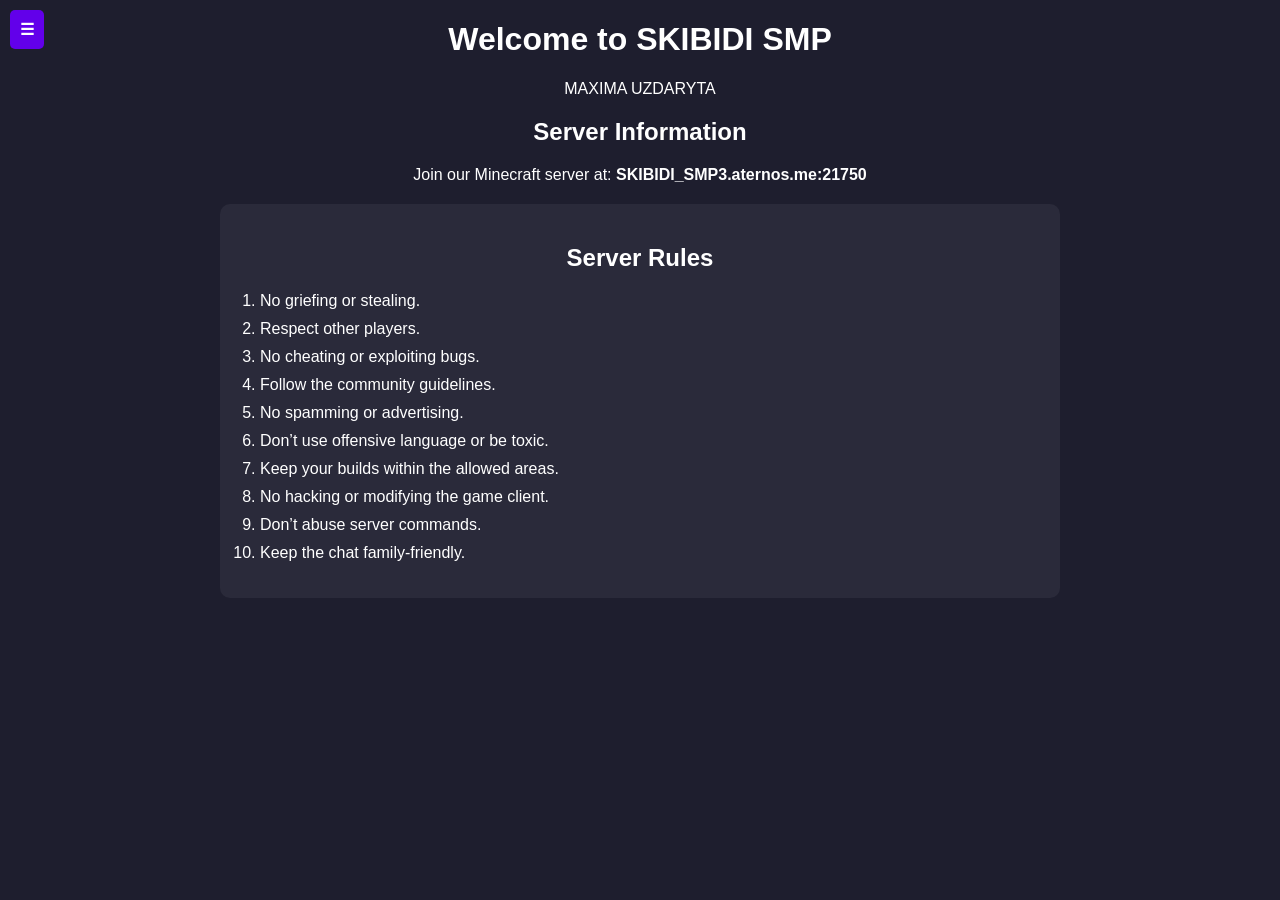
==== index.html @ d939816a "Update index.html" ====
<!DOCTYPE html>
<html lang="en">
<head>
    <meta charset="UTF-8">
    <meta name="viewport" content="width=device-width, initial-scale=1.0">
    <title>SKIBIDI SMP</title>
    <style>
        /* General Styles */
        body {
            font-family: Arial, sans-serif;
            background-color: #1e1e2e;
            color: #ffffff;
            text-align: center;
            margin: 0;
            padding: 0;
        }

        /* Popup Styles */
        .popup {
            display: none;
            position: fixed;
            top: 50%;
            left: 50%;
            transform: translate(-50%, -50%);
            background: #2a2a3a;
            padding: 20px;
            border-radius: 10px;
            box-shadow: 0px 4px 10px rgba(0, 0, 0, 0.3);
            z-index: 1000;
            width: 90%;
            max-width: 400px;
        }

        .popup input, .popup textarea {
            display: block;
            width: 100%;
            padding: 10px;
            margin: 10px 0;
            border-radius: 5px;
            border: none;
        }

        .popup textarea {
            resize: vertical;
            height: 100px;
        }

        .popup button {
            background: #6200ea;
            color: white;
            border: none;
            padding: 10px 20px;
            border-radius: 5px;
            cursor: pointer;
        }

        .popup button:hover {
            background: #7c4dff;
        }

        /* Overlay */
        .overlay {
            display: none;
            position: fixed;
            top: 0;
            left: 0;
            width: 100%;
            height: 100%;
            background: rgba(0, 0, 0, 0.5);
            z-index: 999;
        }

        /* Menu Button */
        .menu {
            position: absolute;
            top: 10px;
            left: 10px;
            background: #6200ea;
            padding: 10px;
            border-radius: 5px;
            cursor: pointer;
            color: white;
            font-weight: bold;
        }

        /* Profile Name */
        .profile-name {
            position: absolute;
            top: 10px;
            right: 10px;
            background: #6200ea;
            padding: 10px;
            border-radius: 5px;
            color: white;
            font-weight: bold;
        }

        /* Uploaded Videos */
        .uploaded-videos {
            display: flex;
            flex-direction: column;
            gap: 20px;
            margin-top: 20px;
        }

        .uploaded-videos .video-item {
            width: 100%;
            max-width: 300px;
            background: #3b3b4f;
            padding: 10px;
            border-radius: 10px;
            text-align: left;
        }

        .uploaded-videos .video-item video {
            width: 100%;
            border-radius: 10px;
            aspect-ratio: 9/16;
            object-fit: cover;
        }

        .uploaded-videos .video-item h3 {
            margin: 10px 0;
        }

        /* Rules Section */
        .rules {
            margin: 20px auto;
            padding: 20px;
            background: #2a2a3a;
            border-radius: 10px;
            max-width: 800px;
            text-align: left;
        }

        .rules h2 {
            text-align: center;
        }

        .rules ol {
            padding-left: 20px;
        }

        .rules ol li {
            margin: 10px 0;
        }

        /* Responsive Design */
        @media (max-width: 768px) {
            .uploaded-videos .video-item {
                width: 100%;
                max-width: 100%;
            }

            .rules {
                padding: 15px;
            }

            .menu {
                top: 5px;
                left: 5px;
                padding: 8px;
            }

            .profile-name {
                top: 5px;
                right: 5px;
                padding: 8px;
            }
        }

        @media (max-width: 480px) {
            .rules ol {
                padding-left: 15px;
            }

            .rules ol li {
                font-size: 0.9em;
            }
        }
    </style>
</head>
<body>

    <!-- Hamburger Menu Button -->
    <div class="menu" onclick="togglePopup('menuPopup')">☰</div>

    <!-- Profile Name (Shows when logged in) -->
    <div id="profileName" class="profile-name" style="display: none;"></div>

    <!-- Menu Popup -->
    <div id="menuPopup" class="popup">
        <button onclick="togglePopup('menuPopup')">X</button>
        <h2>Menu</h2>
        <div id="loginMenu">
            <button onclick="togglePopup('loginPopup')">Login</button>
            <button onclick="togglePopup('registerPopup')">Register</button>
        </div>
        <div id="loggedInMenu" style="display: none;">
            <button onclick="togglePopup('videosPopup')">Videos</button>
            <button onclick="togglePopup('reportPopup')">Report</button>
            <button onclick="togglePopup('unbanPopup')">Unban Request</button>
            <button onclick="logout()">Logout</button>
        </div>
    </div>

    <!-- Login Popup -->
    <div id="loginPopup" class="popup">
        <button onclick="togglePopup('loginPopup')">X</button>
        <h2>Login</h2>
        <input type="text" placeholder="Username" id="loginUsername">
        <input type="password" placeholder="Password" id="loginPassword">
        <button onclick="login()">Login</button>
    </div>

    <!-- Register Popup -->
    <div id="registerPopup" class="popup">
        <button onclick="togglePopup('registerPopup')">X</button>
        <h2>Register</h2>
        <input type="text" placeholder="Username" id="registerUsername">
        <input type="password" placeholder="Password" id="registerPassword">
        <button onclick="register()">Register</button>
    </div>

    <!-- Videos Popup -->
    <div id="videosPopup" class="popup">
        <button onclick="togglePopup('videosPopup')">X</button>
        <h2>Upload and Share a Video</h2>
        <input type="file" id="videoFile" accept="video/*">
        <button onclick="uploadVideo()">Upload Video</button>
        <div class="uploaded-videos" id="uploadedVideos"></div>
    </div>

    <!-- Report Popup -->
    <div id="reportPopup" class="popup">
        <button onclick="togglePopup('reportPopup')">X</button>
        <h2>Report</h2>
        <input type="text" placeholder="Player Name" id="reportPlayer">
        <input type="text" placeholder="Reason" id="reportReason">
        <button onclick="submitReport()">Submit</button>
    </div>

    <!-- Unban Popup -->
    <div id="unbanPopup" class="popup">
        <button onclick="togglePopup('unbanPopup')">X</button>
        <h2>Unban Request</h2>
        <input type="text" placeholder="Player Name" id="unbanPlayer">
        <textarea placeholder="Why should you be unbanned?" id="unbanReason"></textarea>
        <button onclick="submitUnbanRequest()">Submit</button>
    </div>

    <!-- Overlay -->
    <div id="overlay" class="overlay"></div>

    <header>
        <h1>Welcome to SKIBIDI SMP</h1>
        <p>MAXIMA UZDARYTA</p>
    </header>

    <main>
        <section>
            <h2>Server Information</h2>
            <p>Join our Minecraft server at: <strong>SKIBIDI_SMP3.aternos.me:21750</strong></p>
        </section>

        <!-- Rules Section -->
        <section class="rules">
            <h2>Server Rules</h2>
            <ol>
                <li>No griefing or stealing.</li>
                <li>Respect other players.</li>
                <li>No cheating or exploiting bugs.</li>
                <li>Follow the community guidelines.</li>
                <li>No spamming or advertising.</li>
                <li>Don’t use offensive language or be toxic.</li>
                <li>Keep your builds within the allowed areas.</li>
                <li>No hacking or modifying the game client.</li>
                <li>Don’t abuse server commands.</li>
                <li>Keep the chat family-friendly.</li>
            </ol>
        </section>
    </main>

    <script>
        const allowedUsernames = [
            "geimer126", "Volidolis", "Luntikx", "v1xmi", "zubzikas",
            "hiscookie", "kajuksas69", "Glyte222", "Jemas123x", "Le_ziurke7"
        ];
        
        const registeredUsers = {}; // Stores registered usernames and passwords

        function togglePopup(popupId) {
            let popup = document.getElementById(popupId);
            let overlay = document.getElementById('overlay');
            popup.style.display = popup.style.display === "block" ? "none" : "block";
            overlay.style.display = popup.style.display;
        }

        function register() {
            let username = document.getElementById('registerUsername').value;
            let password = document.getElementById('registerPassword').value;

            if (!allowedUsernames.includes(username)) {
                alert(`You need permission to be whitelisted. Join: https://discord.gg/QrcvUuvJQU`);
                return;
            }
            
            if (registeredUsers[username]) {
                alert("This username is already registered!");
                return;
            }

            if (password.length < 6) {
                alert("Password must be at least 6 characters long.");
                return;
            }
            
            registeredUsers[username] = password;
            alert("Registration successful!");
            togglePopup('registerPopup');
        }

        function login() {
            let username = document.getElementById('loginUsername').value;
            let password = document.getElementById('loginPassword').value;
            
            if (!allowedUsernames.includes(username)) {
                alert("You need permission to be whitelisted. Join: https://discord.gg/QrcvUuvJQU");
                return;
            }
            
            if (!registeredUsers[username]) {
                alert("This username is not registered!");
                return;
            }
            
            if (registeredUsers[username] !== password) {
                alert("Incorrect password!");
                return;
            }
            
            document.getElementById('profileName').textContent = 'Logged in as: ' + username;
            document.getElementById('profileName').style.display = 'block';
            togglePopup('loginPopup');
            document.getElementById('loginMenu').style.display = 'none';
            document.getElementById('loggedInMenu').style.display = 'block';
        }

        function logout() {
            document.getElementById('profileName').style.display = 'none';
            document.getElementById('loginMenu').style.display = 'block';
            document.getElementById('loggedInMenu').style.display = 'none';
        }

        const badWords = ["badword1", "badword2", "badword3"]; // Replace with actual bad words

        function containsBadWords(text) {
            return badWords.some(word => text.toLowerCase().includes(word));
        }

        function submitReport() {
            let player = document.getElementById('reportPlayer').value;
            let reason = document.getElementById('reportReason').value;
            let reporter = document.getElementById('profileName').textContent.replace('Logged in as: ', '');
            
            if (containsBadWords(reason)) {
                alert("⚠️ If you type this message, you will be banned for 15 minutes! ⚠️");
                return;
            }
            
            let message = `🚨 New Report! 🚨\n👤 Reporter: ${reporter}\n👤 Reported: ${player}\n📝 Reason: ${reason}`;
            sendToDiscord(message);
            alert('Report submitted successfully!');
            togglePopup('reportPopup');
        }

        function submitUnbanRequest() {
            let player = document.getElementById('unbanPlayer').value;
            let reason = document.getElementById('unbanReason').value;
            let requester = document.getElementById('profileName').textContent.replace('Logged in as: ', '');
            
            if (containsBadWords(reason)) {
                alert("⚠️ If you type this message, you will be banned for 15 minutes! ⚠️");
                return;
            }
            
            let message = `🚨 Unban Request 🚨\n👤 Account: ${requester}\n👤 Player: ${player}\n📝 Reason: ${reason}`;
            sendToDiscord(message);
            alert('Unban request submitted successfully!');
            togglePopup('unbanPopup');
        }

        function sendToDiscord(message) {
            fetch('https://discord.com/api/webhooks/1352628391337263175/ts5K-b9ww1mqfVxN3UlFY0LLeKubiLvtzYj4DkbLq2ZmRBpGNhLUbKrtg3sq5tM0WVVT', {
                method: 'POST',
                headers: { 'Content-Type': 'application/json' },
                body: JSON.stringify({ content: message })
            }).catch(error => alert('Error sending data!'));
        }

        function uploadVideo() {
            let videoFile = document.getElementById('videoFile').files[0];
            if (!videoFile) {
                alert("Please select a video file.");
                return;
            }
            
            let videoItem = document.createElement('div');
            videoItem.classList.add('video-item');
            let videoElement = document.createElement('video');
            videoElement.src = URL.createObjectURL(videoFile);
            videoElement.controls = true;
            videoItem.appendChild(videoElement);
            let videoTitle = document.createElement('h3');
            videoTitle.textContent = videoFile.name;
            videoItem.appendChild(videoTitle);
            document.getElementById('uploadedVideos').appendChild(videoItem);
        }
    </script>

</body>
</html>
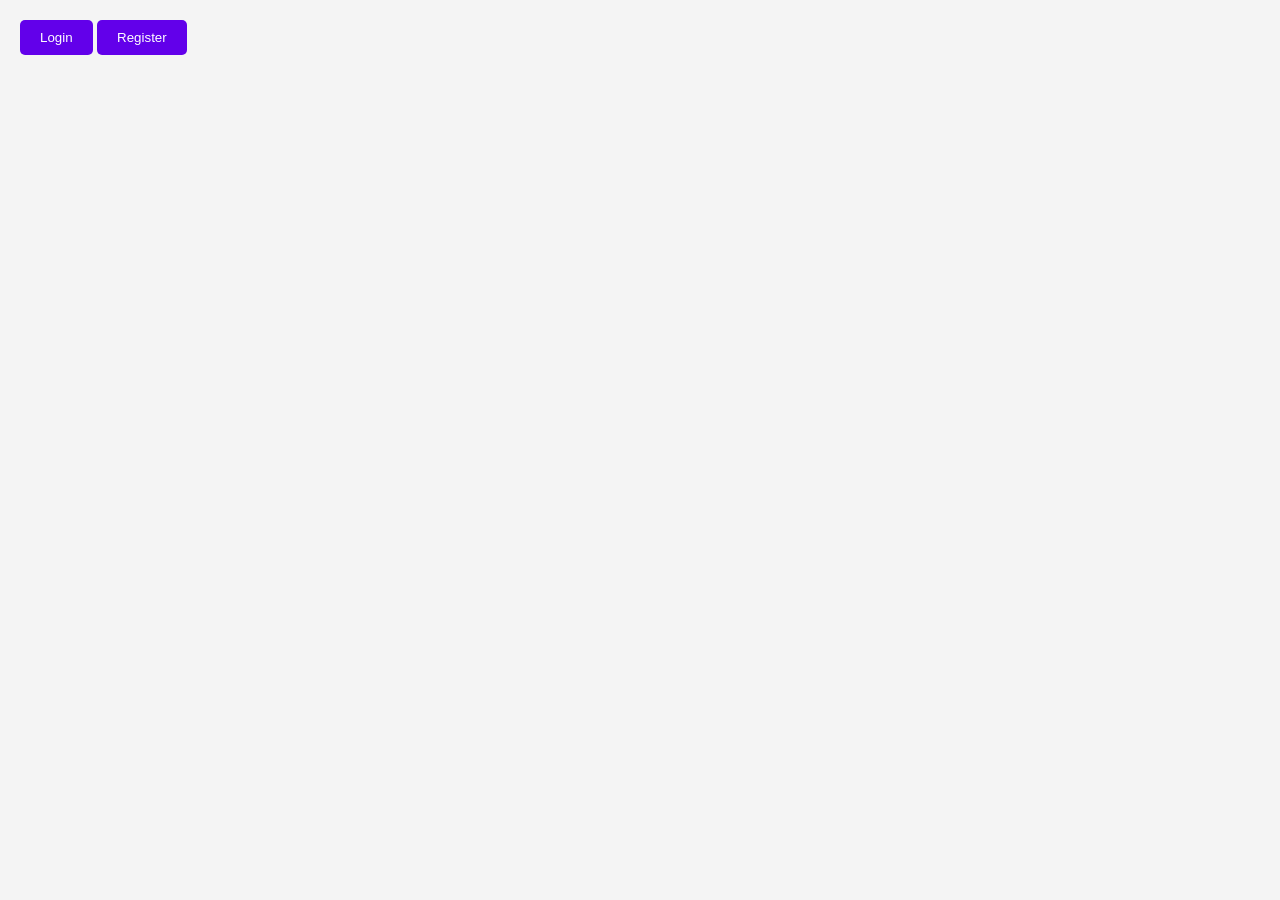
==== commit 6cf4e395: "Update index.html" ====
--- a/index.html
+++ b/index.html
@@ -1,292 +1,156 @@
 <!DOCTYPE html>
 <html lang="en">
+
 <head>
     <meta charset="UTF-8">
     <meta name="viewport" content="width=device-width, initial-scale=1.0">
-    <title>SKIBIDI SMP</title>
+    <title>Minecraft Login System</title>
     <style>
-        /* General Styles */
         body {
             font-family: Arial, sans-serif;
-            background-color: #1e1e2e;
-            color: #ffffff;
-            text-align: center;
             margin: 0;
             padding: 0;
-        }
-
-        /* Popup Styles */
+            background-color: #f4f4f4;
+        }
+
         .popup {
             display: none;
             position: fixed;
             top: 50%;
             left: 50%;
             transform: translate(-50%, -50%);
-            background: #2a2a3a;
+            background-color: white;
+            border-radius: 10px;
             padding: 20px;
-            border-radius: 10px;
-            box-shadow: 0px 4px 10px rgba(0, 0, 0, 0.3);
-            z-index: 1000;
-            width: 90%;
-            max-width: 400px;
-        }
-
-        .popup input, .popup textarea {
-            display: block;
-            width: 100%;
-            padding: 10px;
-            margin: 10px 0;
-            border-radius: 5px;
-            border: none;
-        }
-
-        .popup textarea {
-            resize: vertical;
-            height: 100px;
-        }
-
-        .popup button {
-            background: #6200ea;
-            color: white;
-            border: none;
-            padding: 10px 20px;
-            border-radius: 5px;
-            cursor: pointer;
-        }
-
-        .popup button:hover {
-            background: #7c4dff;
-        }
-
-        /* Overlay */
-        .overlay {
+            box-shadow: 0 4px 8px rgba(0, 0, 0, 0.2);
+            z-index: 100;
+        }
+
+        #overlay {
             display: none;
             position: fixed;
             top: 0;
             left: 0;
             width: 100%;
             height: 100%;
-            background: rgba(0, 0, 0, 0.5);
-            z-index: 999;
-        }
-
-        /* Menu Button */
-        .menu {
-            position: absolute;
-            top: 10px;
-            left: 10px;
-            background: #6200ea;
+            background-color: rgba(0, 0, 0, 0.5);
+            z-index: 50;
+        }
+
+        input,
+        textarea {
+            width: 100%;
             padding: 10px;
+            margin: 10px 0;
+            border: 1px solid #ccc;
+            border-radius: 5px;
+        }
+
+        button {
+            background-color: #6200ea;
+            color: white;
+            border: none;
+            padding: 10px 20px;
             border-radius: 5px;
             cursor: pointer;
-            color: white;
+        }
+
+        button:hover {
+            background-color: #3700b3;
+        }
+
+        .menu,
+        #loggedInMenu {
+            margin: 20px;
+        }
+
+        #profileName {
+            font-size: 18px;
             font-weight: bold;
         }
 
-        /* Profile Name */
-        .profile-name {
-            position: absolute;
-            top: 10px;
-            right: 10px;
-            background: #6200ea;
-            padding: 10px;
-            border-radius: 5px;
-            color: white;
-            font-weight: bold;
-        }
-
-        /* Uploaded Videos */
-        .uploaded-videos {
-            display: flex;
-            flex-direction: column;
-            gap: 20px;
-            margin-top: 20px;
-        }
-
-        .uploaded-videos .video-item {
+        #loginMenu {
+            display: block;
+        }
+
+        #loggedInMenu {
+            display: none;
+        }
+
+        .popup h2 {
+            text-align: center;
+        }
+
+        .popup button {
             width: 100%;
-            max-width: 300px;
-            background: #3b3b4f;
-            padding: 10px;
-            border-radius: 10px;
-            text-align: left;
-        }
-
-        .uploaded-videos .video-item video {
-            width: 100%;
-            border-radius: 10px;
-            aspect-ratio: 9/16;
-            object-fit: cover;
-        }
-
-        .uploaded-videos .video-item h3 {
-            margin: 10px 0;
-        }
-
-        /* Rules Section */
-        .rules {
-            margin: 20px auto;
-            padding: 20px;
-            background: #2a2a3a;
-            border-radius: 10px;
-            max-width: 800px;
-            text-align: left;
-        }
-
-        .rules h2 {
-            text-align: center;
-        }
-
-        .rules ol {
-            padding-left: 20px;
-        }
-
-        .rules ol li {
-            margin: 10px 0;
-        }
-
-        /* Responsive Design */
-        @media (max-width: 768px) {
-            .uploaded-videos .video-item {
-                width: 100%;
-                max-width: 100%;
-            }
-
-            .rules {
-                padding: 15px;
-            }
-
-            .menu {
-                top: 5px;
-                left: 5px;
-                padding: 8px;
-            }
-
-            .profile-name {
-                top: 5px;
-                right: 5px;
-                padding: 8px;
-            }
-        }
-
-        @media (max-width: 480px) {
-            .rules ol {
-                padding-left: 15px;
-            }
-
-            .rules ol li {
-                font-size: 0.9em;
-            }
+        }
+
+        .popup input,
+        .popup textarea {
+            width: 95%;
         }
     </style>
 </head>
+
 <body>
 
-    <!-- Hamburger Menu Button -->
-    <div class="menu" onclick="togglePopup('menuPopup')">☰</div>
-
-    <!-- Profile Name (Shows when logged in) -->
-    <div id="profileName" class="profile-name" style="display: none;"></div>
-
-    <!-- Menu Popup -->
-    <div id="menuPopup" class="popup">
-        <button onclick="togglePopup('menuPopup')">X</button>
-        <h2>Menu</h2>
-        <div id="loginMenu">
-            <button onclick="togglePopup('loginPopup')">Login</button>
-            <button onclick="togglePopup('registerPopup')">Register</button>
-        </div>
-        <div id="loggedInMenu" style="display: none;">
-            <button onclick="togglePopup('videosPopup')">Videos</button>
-            <button onclick="togglePopup('reportPopup')">Report</button>
-            <button onclick="togglePopup('unbanPopup')">Unban Request</button>
-            <button onclick="logout()">Logout</button>
-        </div>
-    </div>
-
-    <!-- Login Popup -->
+    <!-- Overlay -->
+    <div id="overlay"></div>
+
+    <!-- Login Form -->
     <div id="loginPopup" class="popup">
         <button onclick="togglePopup('loginPopup')">X</button>
         <h2>Login</h2>
-        <input type="text" placeholder="Username" id="loginUsername">
-        <input type="password" placeholder="Password" id="loginPassword">
+        <input type="text" id="loginUsername" placeholder="Username" />
+        <input type="password" id="loginPassword" placeholder="Password" />
         <button onclick="login()">Login</button>
     </div>
 
-    <!-- Register Popup -->
+    <!-- Register Form -->
     <div id="registerPopup" class="popup">
         <button onclick="togglePopup('registerPopup')">X</button>
         <h2>Register</h2>
-        <input type="text" placeholder="Username" id="registerUsername">
-        <input type="password" placeholder="Password" id="registerPassword">
+        <input type="text" id="registerUsername" placeholder="Username" />
+        <input type="password" id="registerPassword" placeholder="Password" />
         <button onclick="register()">Register</button>
     </div>
 
-    <!-- Videos Popup -->
-    <div id="videosPopup" class="popup">
-        <button onclick="togglePopup('videosPopup')">X</button>
-        <h2>Upload and Share a Video</h2>
-        <input type="file" id="videoFile" accept="video/*">
-        <button onclick="uploadVideo()">Upload Video</button>
-        <div class="uploaded-videos" id="uploadedVideos"></div>
-    </div>
-
-    <!-- Report Popup -->
+    <!-- Report Form -->
     <div id="reportPopup" class="popup">
         <button onclick="togglePopup('reportPopup')">X</button>
-        <h2>Report</h2>
-        <input type="text" placeholder="Player Name" id="reportPlayer">
-        <input type="text" placeholder="Reason" id="reportReason">
-        <button onclick="submitReport()">Submit</button>
-    </div>
-
-    <!-- Unban Popup -->
+        <h2>Report Player</h2>
+        <input type="text" id="reportPlayer" placeholder="Player to report" />
+        <textarea id="reportReason" placeholder="Reason for report"></textarea>
+        <button onclick="submitReport()">Submit Report</button>
+    </div>
+
+    <!-- Unban Request Form -->
     <div id="unbanPopup" class="popup">
         <button onclick="togglePopup('unbanPopup')">X</button>
         <h2>Unban Request</h2>
-        <input type="text" placeholder="Player Name" id="unbanPlayer">
-        <textarea placeholder="Why should you be unbanned?" id="unbanReason"></textarea>
+        <textarea id="unbanReason" placeholder="Why should you be unbanned?"></textarea>
         <button onclick="submitUnbanRequest()">Submit</button>
     </div>
 
-    <!-- Overlay -->
-    <div id="overlay" class="overlay"></div>
-
-    <header>
-        <h1>Welcome to SKIBIDI SMP</h1>
-        <p>MAXIMA UZDARYTA</p>
-    </header>
-
-    <main>
-        <section>
-            <h2>Server Information</h2>
-            <p>Join our Minecraft server at: <strong>SKIBIDI_SMP3.aternos.me:21750</strong></p>
-        </section>
-
-        <!-- Rules Section -->
-        <section class="rules">
-            <h2>Server Rules</h2>
-            <ol>
-                <li>No griefing or stealing.</li>
-                <li>Respect other players.</li>
-                <li>No cheating or exploiting bugs.</li>
-                <li>Follow the community guidelines.</li>
-                <li>No spamming or advertising.</li>
-                <li>Don’t use offensive language or be toxic.</li>
-                <li>Keep your builds within the allowed areas.</li>
-                <li>No hacking or modifying the game client.</li>
-                <li>Don’t abuse server commands.</li>
-                <li>Keep the chat family-friendly.</li>
-            </ol>
-        </section>
-    </main>
+    <!-- Profile & Menus -->
+    <div id="loginMenu" class="menu">
+        <button onclick="togglePopup('loginPopup')">Login</button>
+        <button onclick="togglePopup('registerPopup')">Register</button>
+    </div>
+
+    <div id="loggedInMenu" class="menu">
+        <span id="profileName" style="display: none;"></span>
+        <button onclick="logout()">Logout</button>
+        <button onclick="togglePopup('reportPopup')">Report</button>
+        <button onclick="togglePopup('unbanPopup')">Unban Request</button>
+    </div>
 
     <script>
         const allowedUsernames = [
             "geimer126", "Volidolis", "Luntikx", "v1xmi", "zubzikas",
             "hiscookie", "kajuksas69", "Glyte222", "Jemas123x", "Le_ziurke7"
         ];
-        
+
         const registeredUsers = {}; // Stores registered usernames and passwords
 
         function togglePopup(popupId) {
@@ -304,7 +168,7 @@
                 alert(`You need permission to be whitelisted. Join: https://discord.gg/QrcvUuvJQU`);
                 return;
             }
-            
+
             if (registeredUsers[username]) {
                 alert("This username is already registered!");
                 return;
@@ -314,7 +178,7 @@
                 alert("Password must be at least 6 characters long.");
                 return;
             }
-            
+
             registeredUsers[username] = password;
             alert("Registration successful!");
             togglePopup('registerPopup');
@@ -323,22 +187,22 @@
         function login() {
             let username = document.getElementById('loginUsername').value;
             let password = document.getElementById('loginPassword').value;
-            
+
             if (!allowedUsernames.includes(username)) {
                 alert("You need permission to be whitelisted. Join: https://discord.gg/QrcvUuvJQU");
                 return;
             }
-            
+
             if (!registeredUsers[username]) {
                 alert("This username is not registered!");
                 return;
             }
-            
+
             if (registeredUsers[username] !== password) {
                 alert("Incorrect password!");
                 return;
             }
-            
+
             document.getElementById('profileName').textContent = 'Logged in as: ' + username;
             document.getElementById('profileName').style.display = 'block';
             togglePopup('loginPopup');
@@ -362,12 +226,12 @@
             let player = document.getElementById('reportPlayer').value;
             let reason = document.getElementById('reportReason').value;
             let reporter = document.getElementById('profileName').textContent.replace('Logged in as: ', '');
-            
+
             if (containsBadWords(reason)) {
                 alert("⚠️ If you type this message, you will be banned for 15 minutes! ⚠️");
                 return;
             }
-            
+
             let message = `🚨 New Report! 🚨\n👤 Reporter: ${reporter}\n👤 Reported: ${player}\n📝 Reason: ${reason}`;
             sendToDiscord(message);
             alert('Report submitted successfully!');
@@ -375,16 +239,15 @@
         }
 
         function submitUnbanRequest() {
-            let player = document.getElementById('unbanPlayer').value;
             let reason = document.getElementById('unbanReason').value;
             let requester = document.getElementById('profileName').textContent.replace('Logged in as: ', '');
-            
+
             if (containsBadWords(reason)) {
                 alert("⚠️ If you type this message, you will be banned for 15 minutes! ⚠️");
                 return;
             }
-            
-            let message = `🚨 Unban Request 🚨\n👤 Account: ${requester}\n👤 Player: ${player}\n📝 Reason: ${reason}`;
+
+            let message = `🚨 Unban Request 🚨\n👤 Account: ${requester}\n📝 Reason: ${reason}`;
             sendToDiscord(message);
             alert('Unban request submitted successfully!');
             togglePopup('unbanPopup');
@@ -397,26 +260,8 @@
                 body: JSON.stringify({ content: message })
             }).catch(error => alert('Error sending data!'));
         }
-
-        function uploadVideo() {
-            let videoFile = document.getElementById('videoFile').files[0];
-            if (!videoFile) {
-                alert("Please select a video file.");
-                return;
-            }
-            
-            let videoItem = document.createElement('div');
-            videoItem.classList.add('video-item');
-            let videoElement = document.createElement('video');
-            videoElement.src = URL.createObjectURL(videoFile);
-            videoElement.controls = true;
-            videoItem.appendChild(videoElement);
-            let videoTitle = document.createElement('h3');
-            videoTitle.textContent = videoFile.name;
-            videoItem.appendChild(videoTitle);
-            document.getElementById('uploadedVideos').appendChild(videoItem);
-        }
     </script>
 
 </body>
+
 </html>
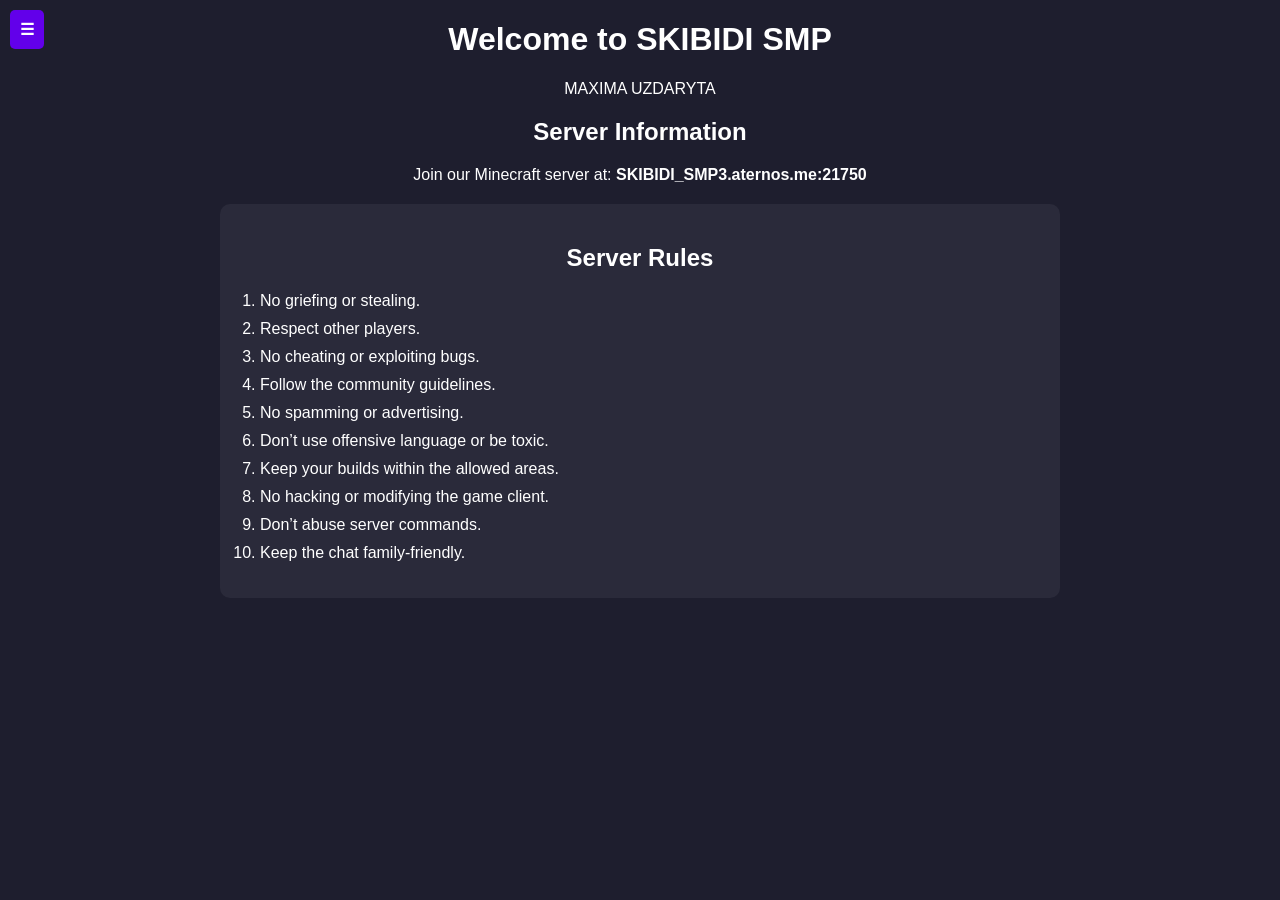
==== commit 5daaf43e: "Update index.html" ====
--- a/index.html
+++ b/index.html
@@ -1,149 +1,284 @@
 <!DOCTYPE html>
 <html lang="en">
-
 <head>
     <meta charset="UTF-8">
     <meta name="viewport" content="width=device-width, initial-scale=1.0">
-    <title>Minecraft Login System</title>
+    <title>SKIBIDI SMP</title>
     <style>
+        /* General Styles */
         body {
             font-family: Arial, sans-serif;
+            background-color: #1e1e2e;
+            color: #ffffff;
+            text-align: center;
             margin: 0;
             padding: 0;
-            background-color: #f4f4f4;
-        }
-
+        }
+
+        /* Popup Styles */
         .popup {
             display: none;
             position: fixed;
             top: 50%;
             left: 50%;
             transform: translate(-50%, -50%);
-            background-color: white;
+            background: #2a2a3a;
+            padding: 20px;
             border-radius: 10px;
-            padding: 20px;
-            box-shadow: 0 4px 8px rgba(0, 0, 0, 0.2);
-            z-index: 100;
-        }
-
-        #overlay {
+            box-shadow: 0px 4px 10px rgba(0, 0, 0, 0.3);
+            z-index: 1000;
+            width: 90%;
+            max-width: 400px;
+        }
+
+        .popup input, .popup textarea {
+            display: block;
+            width: 100%;
+            padding: 10px;
+            margin: 10px 0;
+            border-radius: 5px;
+            border: none;
+        }
+
+        .popup textarea {
+            resize: vertical;
+            height: 100px;
+        }
+
+        .popup button {
+            background: #6200ea;
+            color: white;
+            border: none;
+            padding: 10px 20px;
+            border-radius: 5px;
+            cursor: pointer;
+        }
+
+        .popup button:hover {
+            background: #7c4dff;
+        }
+
+        /* Overlay */
+        .overlay {
             display: none;
             position: fixed;
             top: 0;
             left: 0;
             width: 100%;
             height: 100%;
-            background-color: rgba(0, 0, 0, 0.5);
-            z-index: 50;
-        }
-
-        input,
-        textarea {
-            width: 100%;
+            background: rgba(0, 0, 0, 0.5);
+            z-index: 999;
+        }
+
+        /* Menu Button */
+        .menu {
+            position: absolute;
+            top: 10px;
+            left: 10px;
+            background: #6200ea;
             padding: 10px;
-            margin: 10px 0;
-            border: 1px solid #ccc;
-            border-radius: 5px;
-        }
-
-        button {
-            background-color: #6200ea;
-            color: white;
-            border: none;
-            padding: 10px 20px;
             border-radius: 5px;
             cursor: pointer;
-        }
-
-        button:hover {
-            background-color: #3700b3;
-        }
-
-        .menu,
-        #loggedInMenu {
-            margin: 20px;
-        }
-
-        #profileName {
-            font-size: 18px;
+            color: white;
             font-weight: bold;
         }
 
-        #loginMenu {
-            display: block;
-        }
-
-        #loggedInMenu {
-            display: none;
-        }
-
-        .popup h2 {
+        /* Profile Name */
+        .profile-name {
+            position: absolute;
+            top: 10px;
+            right: 10px;
+            background: #6200ea;
+            padding: 10px;
+            border-radius: 5px;
+            color: white;
+            font-weight: bold;
+        }
+
+        /* Uploaded Videos */
+        .uploaded-videos {
+            display: flex;
+            flex-direction: column;
+            gap: 20px;
+            margin-top: 20px;
+        }
+
+        .uploaded-videos .video-item {
+            width: 100%;
+            max-width: 300px;
+            background: #3b3b4f;
+            padding: 10px;
+            border-radius: 10px;
+            text-align: left;
+        }
+
+        .uploaded-videos .video-item video {
+            width: 100%;
+            border-radius: 10px;
+            aspect-ratio: 9/16;
+            object-fit: cover;
+        }
+
+        .uploaded-videos .video-item h3 {
+            margin: 10px 0;
+        }
+
+        /* Rules Section */
+        .rules {
+            margin: 20px auto;
+            padding: 20px;
+            background: #2a2a3a;
+            border-radius: 10px;
+            max-width: 800px;
+            text-align: left;
+        }
+
+        .rules h2 {
             text-align: center;
         }
 
-        .popup button {
-            width: 100%;
-        }
-
-        .popup input,
-        .popup textarea {
-            width: 95%;
+        .rules ol {
+            padding-left: 20px;
+        }
+
+        .rules ol li {
+            margin: 10px 0;
+        }
+
+        /* Responsive Design */
+        @media (max-width: 768px) {
+            .uploaded-videos .video-item {
+                width: 100%;
+                max-width: 100%;
+            }
+
+            .rules {
+                padding: 15px;
+            }
+
+            .menu {
+                top: 5px;
+                left: 5px;
+                padding: 8px;
+            }
+
+            .profile-name {
+                top: 5px;
+                right: 5px;
+                padding: 8px;
+            }
+        }
+
+        @media (max-width: 480px) {
+            .rules ol {
+                padding-left: 15px;
+            }
+
+            .rules ol li {
+                font-size: 0.9em;
+            }
         }
     </style>
 </head>
-
 <body>
 
-    <!-- Overlay -->
-    <div id="overlay"></div>
-
-    <!-- Login Form -->
+    <!-- Hamburger Menu Button -->
+    <div class="menu" onclick="togglePopup('menuPopup')">☰</div>
+
+    <!-- Profile Name (Shows when logged in) -->
+    <div id="profileName" class="profile-name" style="display: none;"></div>
+
+    <!-- Menu Popup -->
+    <div id="menuPopup" class="popup">
+        <button onclick="togglePopup('menuPopup')">X</button>
+        <h2>Menu</h2>
+        <div id="loginMenu">
+            <button onclick="togglePopup('loginPopup')">Login</button>
+            <button onclick="togglePopup('registerPopup')">Register</button>
+        </div>
+        <div id="loggedInMenu" style="display: none;">
+            <button onclick="togglePopup('videosPopup')">Videos</button>
+            <button onclick="togglePopup('reportPopup')">Report</button>
+            <button onclick="togglePopup('unbanPopup')">Unban Request</button>
+            <button onclick="logout()">Logout</button>
+        </div>
+    </div>
+
+    <!-- Login Popup -->
     <div id="loginPopup" class="popup">
         <button onclick="togglePopup('loginPopup')">X</button>
         <h2>Login</h2>
-        <input type="text" id="loginUsername" placeholder="Username" />
-        <input type="password" id="loginPassword" placeholder="Password" />
+        <input type="text" placeholder="Username" id="loginUsername">
+        <input type="password" placeholder="Password" id="loginPassword">
         <button onclick="login()">Login</button>
     </div>
 
-    <!-- Register Form -->
+    <!-- Register Popup -->
     <div id="registerPopup" class="popup">
         <button onclick="togglePopup('registerPopup')">X</button>
         <h2>Register</h2>
-        <input type="text" id="registerUsername" placeholder="Username" />
-        <input type="password" id="registerPassword" placeholder="Password" />
+        <input type="text" placeholder="Username" id="registerUsername">
+        <input type="password" placeholder="Password" id="registerPassword">
         <button onclick="register()">Register</button>
     </div>
 
-    <!-- Report Form -->
+    <!-- Videos Popup -->
+    <div id="videosPopup" class="popup">
+        <button onclick="togglePopup('videosPopup')">X</button>
+        <h2>Upload and Share a Video</h2>
+        <input type="file" id="videoFile" accept="video/*">
+        <button onclick="uploadVideo()">Upload Video</button>
+        <div class="uploaded-videos" id="uploadedVideos"></div>
+    </div>
+
+    <!-- Report Popup -->
     <div id="reportPopup" class="popup">
         <button onclick="togglePopup('reportPopup')">X</button>
-        <h2>Report Player</h2>
-        <input type="text" id="reportPlayer" placeholder="Player to report" />
-        <textarea id="reportReason" placeholder="Reason for report"></textarea>
-        <button onclick="submitReport()">Submit Report</button>
-    </div>
-
-    <!-- Unban Request Form -->
+        <h2>Report</h2>
+        <input type="text" placeholder="Player Name" id="reportPlayer">
+        <input type="text" placeholder="Reason" id="reportReason">
+        <button onclick="submitReport()">Submit</button>
+    </div>
+
+    <!-- Unban Popup -->
     <div id="unbanPopup" class="popup">
         <button onclick="togglePopup('unbanPopup')">X</button>
         <h2>Unban Request</h2>
-        <textarea id="unbanReason" placeholder="Why should you be unbanned?"></textarea>
+        <textarea placeholder="Why should you be unbanned?" id="unbanReason"></textarea>
         <button onclick="submitUnbanRequest()">Submit</button>
     </div>
 
-    <!-- Profile & Menus -->
-    <div id="loginMenu" class="menu">
-        <button onclick="togglePopup('loginPopup')">Login</button>
-        <button onclick="togglePopup('registerPopup')">Register</button>
-    </div>
-
-    <div id="loggedInMenu" class="menu">
-        <span id="profileName" style="display: none;"></span>
-        <button onclick="logout()">Logout</button>
-        <button onclick="togglePopup('reportPopup')">Report</button>
-        <button onclick="togglePopup('unbanPopup')">Unban Request</button>
-    </div>
+    <!-- Overlay -->
+    <div id="overlay" class="overlay"></div>
+
+    <header>
+        <h1>Welcome to SKIBIDI SMP</h1>
+        <p>MAXIMA UZDARYTA</p>
+    </header>
+
+    <main>
+        <section>
+            <h2>Server Information</h2>
+            <p>Join our Minecraft server at: <strong>SKIBIDI_SMP3.aternos.me:21750</strong></p>
+        </section>
+
+        <!-- Rules Section -->
+        <section class="rules">
+            <h2>Server Rules</h2>
+            <ol>
+                <li>No griefing or stealing.</li>
+                <li>Respect other players.</li>
+                <li>No cheating or exploiting bugs.</li>
+                <li>Follow the community guidelines.</li>
+                <li>No spamming or advertising.</li>
+                <li>Don’t use offensive language or be toxic.</li>
+                <li>Keep your builds within the allowed areas.</li>
+                <li>No hacking or modifying the game client.</li>
+                <li>Don’t abuse server commands.</li>
+                <li>Keep the chat family-friendly.</li>
+            </ol>
+        </section>
+    </main>
 
     <script>
         const allowedUsernames = [
@@ -260,8 +395,23 @@
                 body: JSON.stringify({ content: message })
             }).catch(error => alert('Error sending data!'));
         }
+
+        function uploadVideo() {
+            let videoFile = document.getElementById('videoFile').files[0];
+            if (videoFile) {
+                let uploadedVideos = document.getElementById('uploadedVideos');
+                let videoItem = document.createElement('div');
+                videoItem.classList.add('video-item');
+                let videoElement = document.createElement('video');
+                videoElement.controls = true;
+                videoElement.src = URL.createObjectURL(videoFile);
+                let videoTitle = document.createElement('h3');
+                videoTitle.textContent = videoFile.name;
+                videoItem.appendChild(videoElement);
+                videoItem.appendChild(videoTitle);
+                uploadedVideos.appendChild(videoItem);
+            }
+        }
     </script>
-
 </body>
-
 </html>
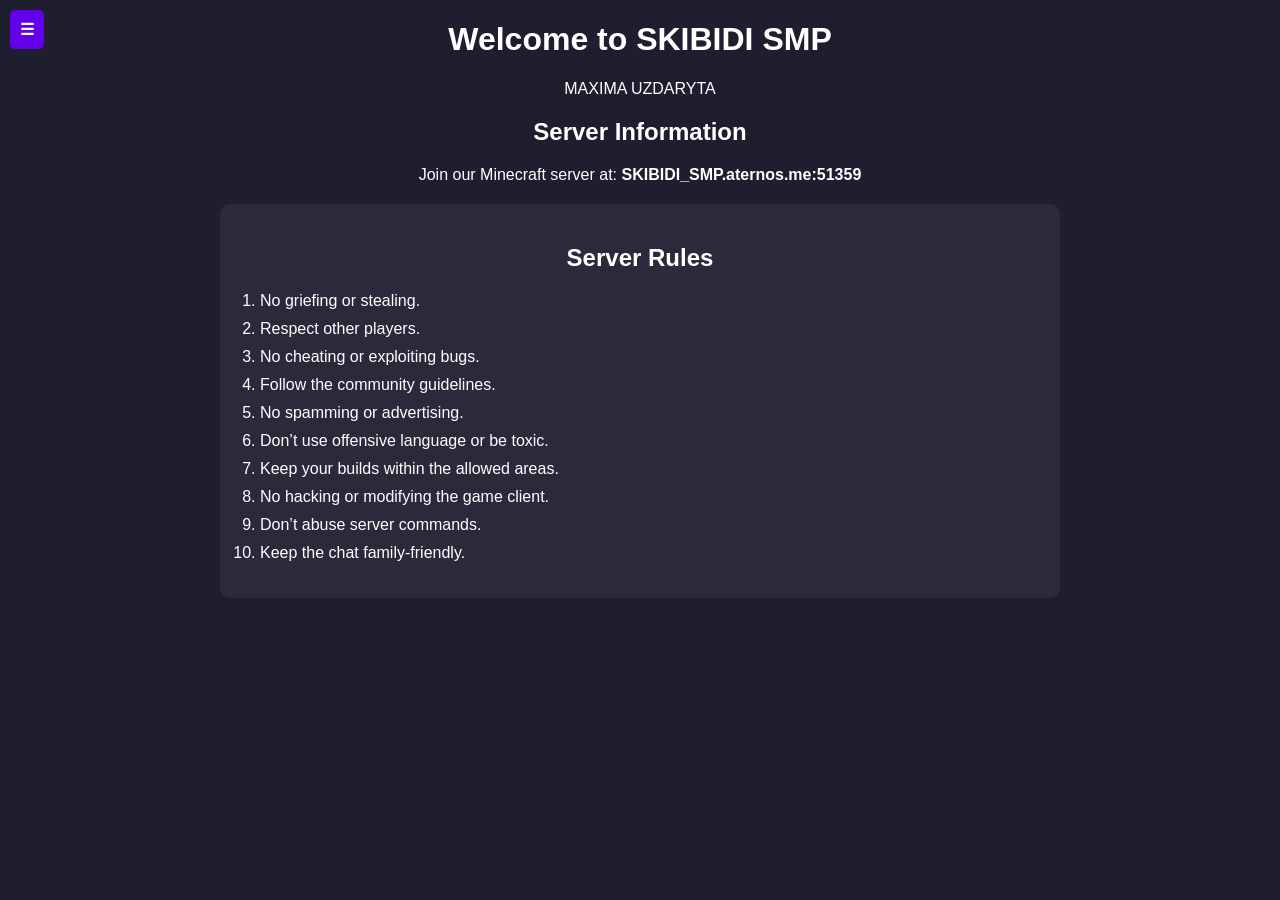
==== commit 8c03d74a: "Update index.html" ====
--- a/index.html
+++ b/index.html
@@ -259,7 +259,7 @@
     <main>
         <section>
             <h2>Server Information</h2>
-            <p>Join our Minecraft server at: <strong>SKIBIDI_SMP3.aternos.me:21750</strong></p>
+            <p>Join our Minecraft server at: <strong>SKIBIDI_SMP.aternos.me:51359</strong></p>
         </section>
 
         <!-- Rules Section -->
@@ -286,7 +286,7 @@
             "hiscookie", "kajuksas69", "Glyte222", "Jemas123x", "Le_ziurke7"
         ];
 
-        const registeredUsers = {}; // Stores registered usernames and passwords
+        const registeredUsers = JSON.parse(localStorage.getItem('registeredUsers')) || {};
 
         function togglePopup(popupId) {
             let popup = document.getElementById(popupId);
@@ -300,7 +300,7 @@
             let password = document.getElementById('registerPassword').value;
 
             if (!allowedUsernames.includes(username)) {
-                alert(`You need permission to be whitelisted. Join: https://discord.gg/QrcvUuvJQU`);
+                alert(`You need permission to be whitelisted. Join: https://discord.gg/egjJvNtbak`);
                 return;
             }
 
@@ -315,6 +315,7 @@
             }
 
             registeredUsers[username] = password;
+            localStorage.setItem('registeredUsers', JSON.stringify(registeredUsers));
             alert("Registration successful!");
             togglePopup('registerPopup');
         }
@@ -324,7 +325,7 @@
             let password = document.getElementById('loginPassword').value;
 
             if (!allowedUsernames.includes(username)) {
-                alert("You need permission to be whitelisted. Join: https://discord.gg/QrcvUuvJQU");
+                alert("You need permission to be whitelisted. Join: https://discord.gg/egjJvNtbak");
                 return;
             }
 
@@ -338,6 +339,7 @@
                 return;
             }
 
+            localStorage.setItem('loggedInUser', username);
             document.getElementById('profileName').textContent = 'Logged in as: ' + username;
             document.getElementById('profileName').style.display = 'block';
             togglePopup('loginPopup');
@@ -346,6 +348,7 @@
         }
 
         function logout() {
+            localStorage.removeItem('loggedInUser');
             document.getElementById('profileName').style.display = 'none';
             document.getElementById('loginMenu').style.display = 'block';
             document.getElementById('loggedInMenu').style.display = 'none';
@@ -389,7 +392,7 @@
         }
 
         function sendToDiscord(message) {
-            fetch('https://discord.com/api/webhooks/1352628391337263175/ts5K-b9ww1mqfVxN3UlFY0LLeKubiLvtzYj4DkbLq2ZmRBpGNhLUbKrtg3sq5tM0WVVT', {
+            fetch('https://discord.com/api/webhooks/1358490148249276467/mQ6jv_Adhdq0MXcmXb6lDuLivl8wGEtWQst6Y56ki4BKOV-cZ9_ltbBj5eu8Fak9fxpe', {
                 method: 'POST',
                 headers: { 'Content-Type': 'application/json' },
                 body: JSON.stringify({ content: message })
@@ -410,8 +413,33 @@
                 videoItem.appendChild(videoElement);
                 videoItem.appendChild(videoTitle);
                 uploadedVideos.appendChild(videoItem);
-            }
-        }
+
+                // Store the video data in localStorage
+                let videos = JSON.parse(localStorage.getItem('videos')) || [];
+                videos.push(URL.createObjectURL(videoFile));
+                localStorage.setItem('videos', JSON.stringify(videos));
+            }
+        }
+
+        function loadVideos() {
+            let videos = JSON.parse(localStorage.getItem('videos')) || [];
+            let uploadedVideos = document.getElementById('uploadedVideos');
+            videos.forEach(videoSrc => {
+                let videoItem = document.createElement('div');
+                videoItem.classList.add('video-item');
+                let videoElement = document.createElement('video');
+                videoElement.controls = true;
+                videoElement.src = videoSrc;
+                let videoTitle = document.createElement('h3');
+                videoTitle.textContent = 'Uploaded Video';
+                videoItem.appendChild(videoElement);
+                videoItem.appendChild(videoTitle);
+                uploadedVideos.appendChild(videoItem);
+            });
+        }
+
+        // Load videos on page load
+        window.onload = loadVideos;
     </script>
 </body>
 </html>
